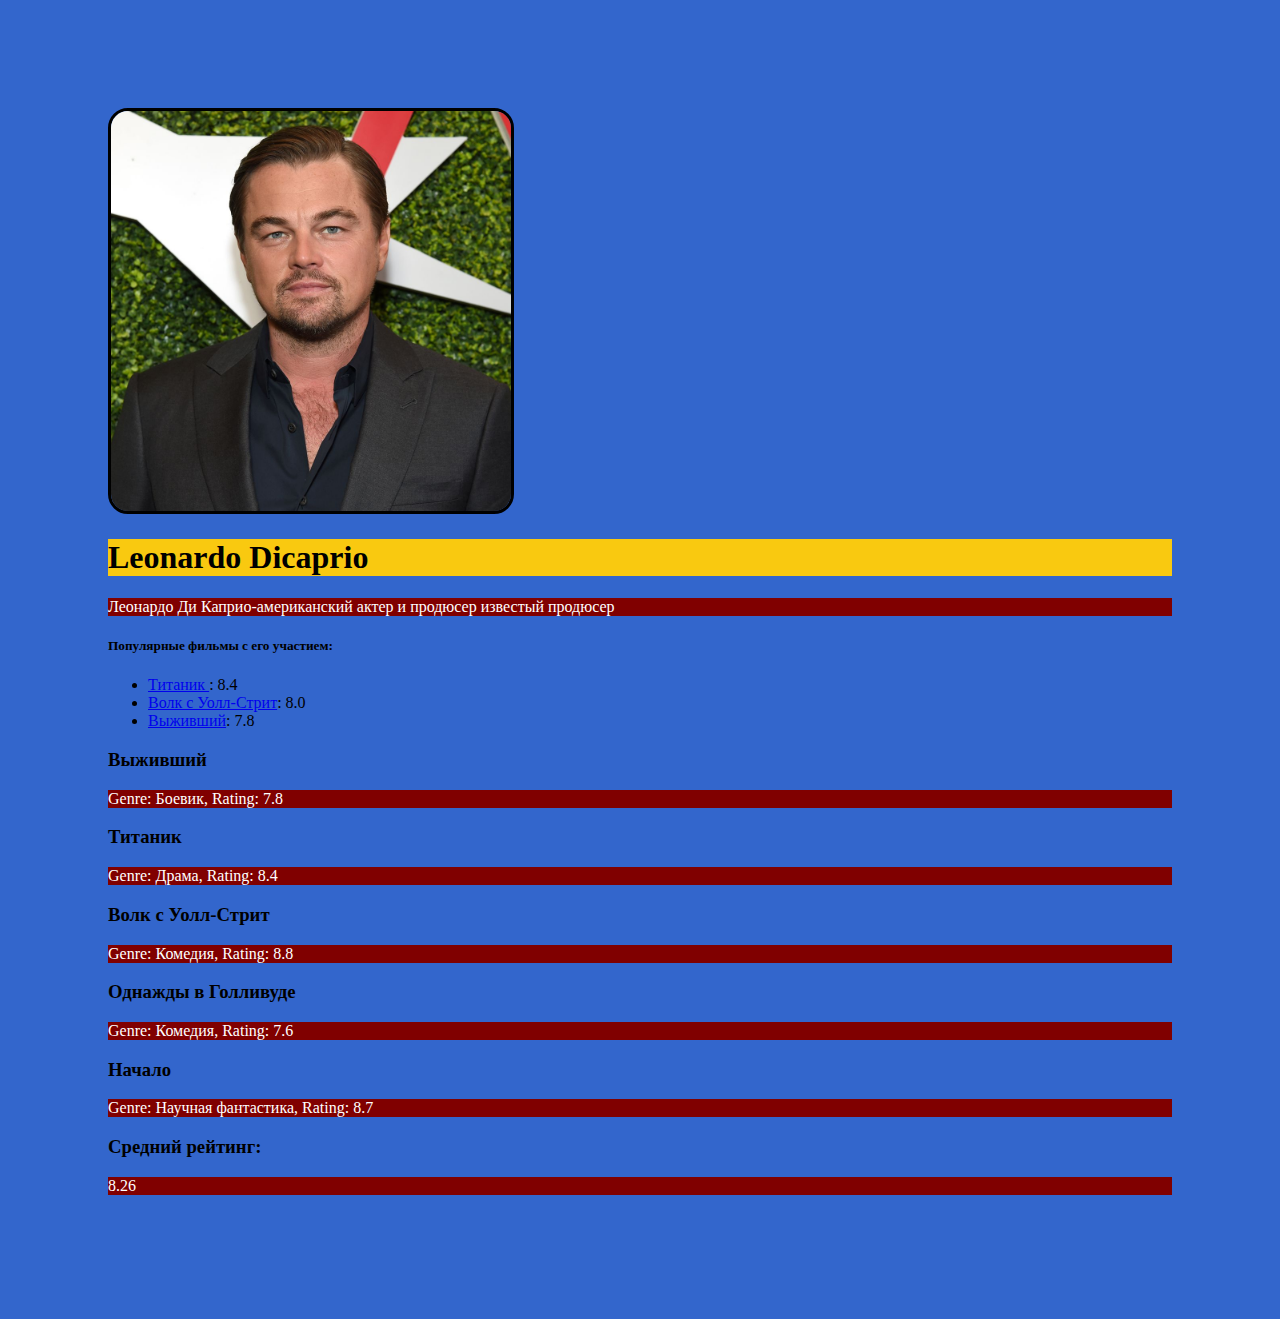
==== index.html @ 430ac71f "lab4" ====
<!DOCTYPE html>
<html lang="en"> 

   <head> 
	
    <link rel="stylesheet" href="mystyle.css">
      <title>Document</title>
   </head> 

 <body>  
<div>
<div class="header">
 <img id="main-image" src="imgs/LEO.jpg"> 
    </div>
    <h1 id="my-name">Leonardo Dicaprio</h1>
	<p>Леонардо Ди Каприо-американский актер и продюсер известый продюсер</p>
	<h5>Популярные фильмы с его участием:</h5>
	<ul>
		<li class="li"><a href="https://www.kinopoisk.ru/film/2213/"> Титаник </a>: 8.4 </li>
		<li class="li"><a href="https://www.kinopoisk.ru/film/462682/"> Волк с Уолл-Стрит</a>: 8.0</li>
		<li class="li"><a href="https://www.kinopoisk.ru/film/522941"> Выживший</a>: 7.8 </li> 
	</ul>
	<div id="movies"></div>
         <div id="average-rating"></div>
	<script src="myprogram.js">ппоп</script>
	</div>
</body>
</html>
---- mystyle.css ----
body{
	padding:100px;
	background-color:#3366CC;
}

h1 {
    background-color: RGB(249, 201, 16); 
   }
   p {
    background-color: maroon; 
    color: white; 
   }
#main-image{
width:400px;
border:solid;
border-radius:20px;
}
@media screen and (max-width: 1024px) {
    .container {
        max-width: 600px;}
}
@media screen and (max-width: 768px) {
    .container {
        max-width: 100%;
        padding: 20px;
    }
}
img{max-width: 100%;height: auto}
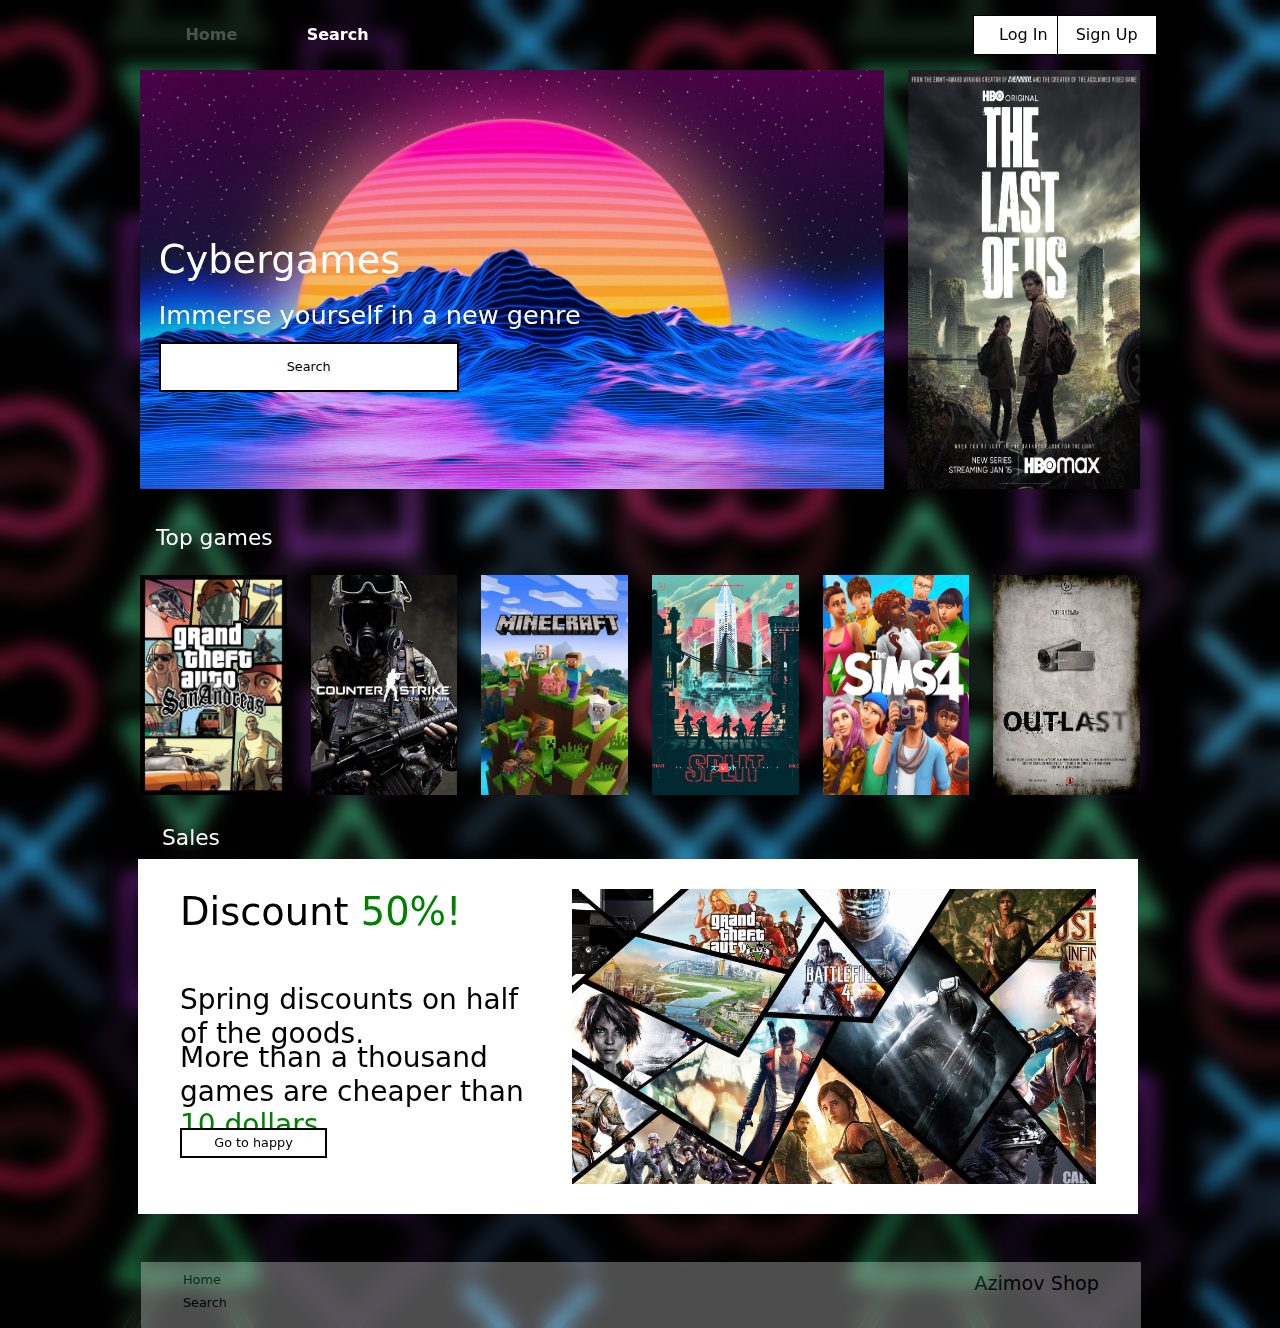
==== commit 96a4b200: "Add files via upload" ====
--- a/index.html
+++ b/index.html
@@ -1,30 +1,96 @@
-<!DOCTYPE html>
-<html lang="en"> 
-
-   <head> 
-	
-    <link rel="stylesheet" href="mystyle.css">
-      <title>Document</title>
-   </head> 
-
- <body>  
-<div>
-<div class="header">
- <img id="main-image" src="imgs/LEO.jpg"> 
-    </div>
-    <h1 id="my-name">Leonardo Dicaprio</h1>
-	<p>Леонардо Ди Каприо-американский актер и продюсер известый продюсер</p>
-	<h5>Популярные фильмы с его участием:</h5>
-	<ul>
-		<li class="li"><a href="https://www.kinopoisk.ru/film/2213/"> Титаник </a>: 8.4 </li>
-		<li class="li"><a href="https://www.kinopoisk.ru/film/462682/"> Волк с Уолл-Стрит</a>: 8.0</li>
-		<li class="li"><a href="https://www.kinopoisk.ru/film/522941"> Выживший</a>: 7.8 </li> 
-	</ul>
-	<div id="movies"></div>
-         <div id="average-rating"></div>
-	<script src="myprogram.js">ппоп</script>
-	</div>
-</body>
-</html> 
-
-
+<!DOCTYPE html>
+<html lang="en">
+<head>
+    <meta charset="UTF-8">
+    <link rel="stylesheet" href="css/bootstrap.min.css">
+    <link rel="stylesheet" href="css/style.css">
+    <title>Home</title>
+</head>
+<body>
+    <div class="container-fluid">
+        <div class="row navigation">
+            <div class="col-2 d-flex justify-content-center align-items-center">
+                <a href="index.html" class="opacity-25">Home</a>
+            </div>
+            <div class="col-2 d-flex justify-content-start align-items-center">
+                <a href="search.html">Search</a>
+            </div>
+            <div class="col-6"></div>
+            <div class="col-1 d-flex justify-content-between align-items-center ">
+                <a href=""><button>Log In</button></a>
+
+            </div>
+            <div class="col-1 d-flex justify-content-between align-items-center">
+                <a href=""><button>Sign Up</button></a>
+            </div>
+        </div>
+
+        <div class="row accard">
+            <div class="col-9">
+                <img src="images/index/background.jfif" alt="">
+                <h1 class="d-flex position-absolute">Cybergames</h1>
+                <h2 class="d-flex position-absolute">Immerse yourself in a new genre</h2>
+                <a class="d-flex position-absolute" href=""><button>Search</button></a>
+            </div>
+            <div class="col-3">
+                <img src="images/index/lastofus.jfif" alt="">
+            </div>
+        </div>
+
+        <div class="row content">
+            <div class="col-12 m-3">
+                <h1>Top games</h1>
+            </div>
+            <div class="col-12">
+                <div class="row">
+                    <div class="col-2">
+                        <img src="images/index/gta.jfif" alt="">
+                    </div>
+                    <div class="col-2">
+                        <img src="images/index/cs.jfif" alt="">
+                    </div>
+                    <div class="col-2">
+                        <img src="images/index/minecraft.png" alt="">
+                    </div>
+                    <div class="col-2">
+                        <img src="images/index/valorant.png" alt="">
+                    </div>
+                    <div class="col-2">
+                        <img src="images/index/sims.png" alt="">
+                    </div>
+                    <div class="col-2">
+                        <img src="images/index/outlast.png" alt="">
+                    </div>
+                </div>
+            </div>
+        </div>
+
+        <div class="row sale">
+            <div class="col-12">
+                <h1>Sales</h1>
+            </div>
+            <div class="row" style="color: black">
+                <div class="col-5">
+                    <h2 class="mb-5">Discount  <span style="color: green">50%!</span> </h2>
+                    <h3>Spring discounts on half of the goods.</h3>
+                    <h3>More than a thousand games are cheaper than <span style="color:green;">10 dollars</span>.</h3>
+                    <a href=""><button>Go to happy</button></a>
+                </div>
+                <div class="col-7">
+                    <img src="images/index/discount.jfif" alt=>
+                </div>
+            </div>
+        </div>
+
+        <div class="row footer mt-5 d-flex position-relative">
+            <div class="col-6">
+                <a href="index.html"><h3>Home</h3></a>
+                <a href="search.html"><h3>Search</h3></a>
+            </div>
+            <div class="col-6 d-flex justify-content-end">
+                <a href="index.html"><h2>Azimov Shop</h2></a>
+            </div>
+        </div>
+    </div>
+</body>
+</html>--- a/css/style.css
+++ b/css/style.css
@@ -0,0 +1,163 @@
+* {
+    margin: 0;
+    padding: 0;
+}
+
+body {
+    padding: 0 10%;
+    background-image: url("/images/index/back.jfif");
+    background-size: auto;
+    backdrop-filter: blur(10px);
+}
+
+.navigation {
+    position: relative;
+    height: 70px;
+    width: 100%;
+    font-weight: 700;
+}
+
+.navigation button {
+    height: 40px;
+    width: 100px;
+    background-color: #FFFFFF;
+    border: 1px solid black;
+}
+
+.navigation button:hover {
+    background-color: black;
+    color: white;
+    border-color: white;
+}
+
+a {
+    text-decoration: none;
+    color: white;
+}
+
+.accard {
+    position: relative;
+    color: white;
+}
+
+.accard img {
+    width: 100%;
+    height: 100%;
+    cursor: pointer;
+}
+
+.accard h1 {
+    left: 3%;
+    top: 40%;
+    font-size: 3vw;
+}
+
+.accard h2 {
+    left: 3%;
+    top: 55%;
+    font-size: 2vw;
+    font-weight: 200;
+}
+.accard a {
+    left: 3%;
+    top: 65%;
+    font-size: 2vw;
+    font-weight: 200;
+}
+.accard button {
+    background-color: white;
+    font-size: 1vw;
+    width: 300px;
+    height: 50px;
+    border: 2px solid black;
+    color: black;
+}
+
+.accard button:hover {
+    background-color: black;
+    border: 2px solid white;
+    color: white;
+}
+
+.content {
+    margin-top: 2%;
+}
+
+h1 {
+    font-size: 1.7vw;
+    color: white;
+}
+
+.content img {
+    width: 100%;
+    height: 100%;
+    cursor: pointer;
+}
+
+.sale {
+    margin-top: 3%;
+    position: relative;
+    width: 100%;
+    margin-left: 1%;
+}
+
+.sale .row {
+    background-color: white;
+    color: black;
+    padding: 3%;
+}
+
+
+.sale h2 {
+    font-size: 3vw;
+}
+
+.sale h3 {
+    height: 50px;
+}
+
+.sale img {
+    width: 100%;
+    height: 100%;
+}
+
+.sale button {
+    font-size: 1vw;
+    margin-top: 8%;
+    width: 40%;
+    height: 10%;
+    background-color: white;
+    color: black;
+    border: 2px solid black;
+}
+
+.sale button:hover {
+    background-color: black;
+    border: 2px solid white;
+    color: white;
+}
+
+.footer {
+    opacity: 0.3;
+    margin-left: 0.1%;
+    width: 100%;
+    background-color: white;
+    padding: 1% 3%;
+}
+
+.footer:hover {
+    opacity: 1;
+}
+
+.footer a {
+    color: black;
+}
+
+.footer h2 {
+    font-size: 1.5vw;
+}
+
+.footer h3 {
+    font-size: 1vw;
+}
+
